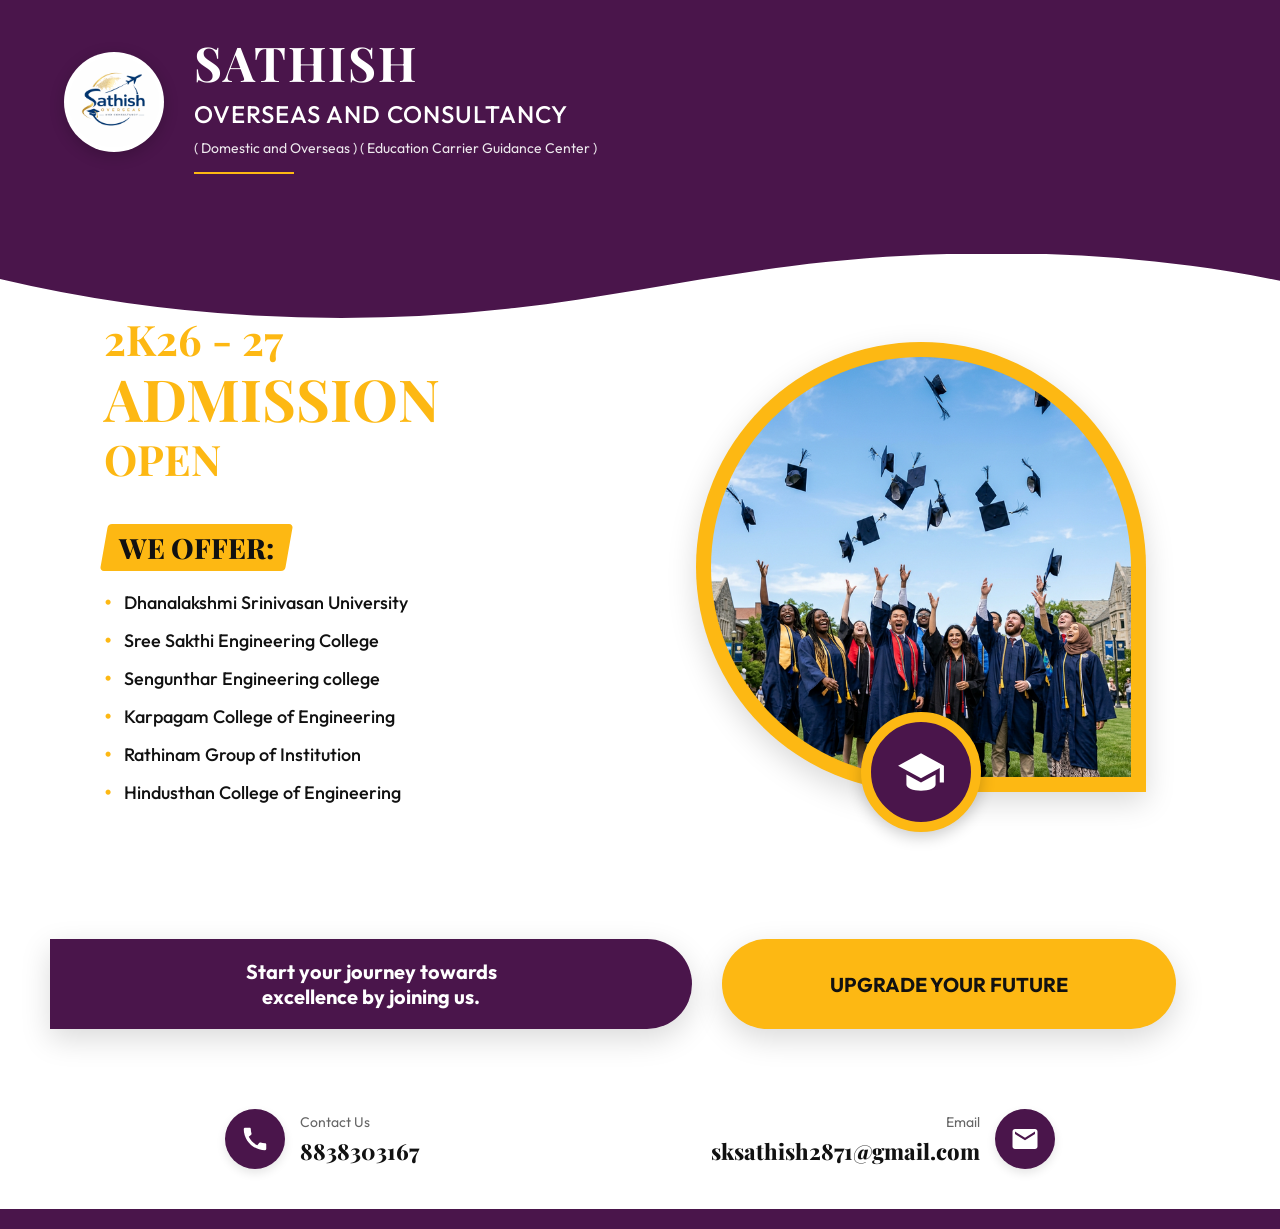
==== index.html @ fb283bec "Add files via upload" ====
<!DOCTYPE html>
<html lang="en">
<head>
  <meta charset="UTF-8">
  <meta name="viewport" content="width=device-width, initial-scale=1.0">
  <title>Sathish Overseas and Consultancy</title>
  <meta name="description" content="Education Carrier Guidance Center offering domestic and overseas admissions for top universities.">
  <link rel="stylesheet" href="style.css">
  <link rel="preconnect" href="https://fonts.googleapis.com">
  <link rel="preconnect" href="https://fonts.gstatic.com" crossorigin>
  <link href="https://fonts.googleapis.com/css2?family=Outfit:wght@400;500;600;700;800&family=Playfair+Display:wght@600;700&display=swap" rel="stylesheet">
</head>
<body>
  
  <header class="hero-section">
    <div class="header-top">
      <div class="logo-wrapper">
        <img src="assets/logoo.jpeg" alt="Sathish Overseas Logo" class="logo">
      </div>
      <div class="title-wrapper">
        <h1 class="main-title">SATHISH</h1>
        <h2 class="sub-title">OVERSEAS AND CONSULTANCY</h2>
        <p class="tagline">( Domestic and Overseas ) ( Education Carrier Guidance Center )</p>
        <div class="title-divider"></div>
      </div>
    </div>
    
    <div class="wave-shape">
      <svg data-name="Layer 1" xmlns="http://www.w3.org/2000/svg" viewBox="0 0 1200 120" preserveAspectRatio="none">
        <path d="M321.39,56.44c58-10.79,114.16-30.13,172-41.86,82.39-16.72,168.19-17.73,250.45-.39C823.78,31,906.67,72,985.66,92.83c70.05,18.48,146.53,26.09,214.34,3V0H0V27.35A600.21,600.21,0,0,0,321.39,56.44Z" class="shape-fill"></path>
      </svg>
    </div>
  </header>

  <main class="content-section">
    <div class="container">
      <div class="left-content">
        <div class="admission-block">
          <h3 class="highlight-text">2K26 - 27</h3>
          <h2 class="highlight-text large-highlight">ADMISSION</h2>
          <h2 class="highlight-text">OPEN</h2>
        </div>

        <div class="offers-block">
          <div class="offer-title-container">
            <h2 class="offers-title">WE OFFER:</h2>
          </div>
          <ul class="colleges-list">
            <li>Dhanalakshmi Srinivasan University</li>
            <li>Sree Sakthi Engineering College</li>
            <li>Sengunthar Engineering college</li>
            <li>Karpagam College of Engineering</li>
            <li>Rathinam Group of Institution</li>
            <li>Hindusthan College of Engineering</li>
          </ul>
        </div>
      </div>
      
      <div class="right-content">
        <div class="hero-image-wrapper">
          <div class="image-container">
            <img src="assets/graduates.png" alt="Happy graduates throwing their caps" class="graduates-img">
          </div>
          <div class="badge-icon">
            <svg viewBox="0 0 24 24" fill="none" class="cap-svg" xmlns="http://www.w3.org/2000/svg">
              <path d="M12 3L1 9L12 15L21 10.09V17H23V9L12 3Z" fill="white"/>
              <path d="M5 13.18V18C5 19.66 8.13 21 12 21C15.87 21 19 19.66 19 18V13.18L12 17L5 13.18Z" fill="white"/>
            </svg>
          </div>
        </div>
      </div>
    </div>
  </main>

  <section class="action-banners">
    <div class="container action-container">
      <div class="action-pill primary-pill">
        <p>Start your journey towards<br>excellence by joining us.</p>
      </div>
      <div class="action-pill secondary-pill">
        <p>UPGRADE YOUR FUTURE</p>
      </div>
    </div>
  </section>

  <footer class="footer-section">
    <div class="container footer-container">
      <div class="contact-card">
        <div class="icon-box">
          <svg viewBox="0 0 24 24" fill="none" class="footer-icon" xmlns="http://www.w3.org/2000/svg">
            <path d="M20.01 15.38c-1.23 0-2.42-.2-3.53-.56a.977.977 0 00-1.01.24l-1.57 1.97c-2.83-1.35-5.48-3.9-6.89-6.83l1.95-1.66c.27-.28.35-.67.24-1.02-.37-1.11-.56-2.3-.56-3.53 0-.54-.45-.99-.99-.99H4.19C3.65 3 3 3.24 3 3.99 3 13.28 10.73 21 20.01 21c.71 0 .99-.63.99-1.18v-3.45c0-.54-.45-.99-.99-.99z" fill="white"/>
          </svg>
        </div>
        <div class="contact-details">
          <span class="contact-label">Contact Us</span>
          <a href="tel:8838303167" class="contact-value">8838303167</a>
        </div>
      </div>

      <div class="contact-card align-right">
        <div class="contact-details text-right">
          <span class="contact-label">Email</span>
          <a href="mailto:sksathish2871@gmail.com" class="contact-value">sksathish2871@gmail.com</a>
        </div>
        <div class="icon-box">
          <svg viewBox="0 0 24 24" fill="none" class="footer-icon" xmlns="http://www.w3.org/2000/svg">
            <path d="M20 4H4c-1.1 0-1.99.9-1.99 2L2 18c0 1.1.9 2 2 2h16c1.1 0 2-.9 2-2V6c0-1.1-.9-2-2-2zm0 4l-8 5-8-5V6l8 5 8-5v2z" fill="white"/>
          </svg>
        </div>
      </div>
    </div>
    <div class="footer-bottom-bar"></div>
  </footer>

</body>
</html>
---- style.css ----
:root {
  --primary: #4A154B; /* Adjusted to a rich purple matching closer to the poster */
  --secondary: #FDB813; /* Bright gold/yellow */
  --text-light: #FFFFFF;
  --text-dark: #111111;
  --bg-white: #FFFFFF;
  --box-shadow: 0 10px 30px rgba(0, 0, 0, 0.15);
}

* {
  margin: 0;
  padding: 0;
  box-sizing: border-box;
}

body {
  font-family: 'Outfit', sans-serif;
  background-color: var(--bg-white);
  color: var(--text-dark);
  overflow-x: hidden;
}

/* Header & Hero Area */
.hero-section {
  background-color: var(--primary);
  color: var(--text-light);
  position: relative;
  padding-bottom: 50px;
}

.header-top {
  display: flex;
  align-items: center;
  padding: 30px 5%;
  gap: 30px;
  position: relative;
  z-index: 2;
}

.logo-wrapper {
  background-color: var(--bg-white);
  border-radius: 50%;
  padding: 5px;
  width: 100px;
  height: 100px;
  display: flex;
  align-items: center;
  justify-content: center;
  box-shadow: 0 4px 15px rgba(0,0,0,0.2);
}

.logo {
  width: 100%;
  height: auto;
  border-radius: 50%;
}

.title-wrapper {
  flex: 1;
}

.main-title {
  font-family: 'Playfair Display', serif;
  font-size: 48px;
  letter-spacing: 2px;
  margin-bottom: 5px;
  text-transform: uppercase;
}

.sub-title {
  font-size: 24px;
  font-weight: 500;
  letter-spacing: 1px;
  margin-bottom: 10px;
}

.tagline {
  font-size: 14px;
  opacity: 0.9;
}

.title-divider {
  height: 2px;
  background-color: var(--secondary);
  width: 100px;
  margin-top: 15px;
}

/* Wavy divider at bottom of header */
.wave-shape {
  position: absolute;
  bottom: 0;
  left: 0;
  width: 100%;
  overflow: hidden;
  line-height: 0;
  transform: translateY(98%);
  z-index: 1;
}

.wave-shape svg {
  position: relative;
  display: block;
  width: calc(150% + 1.3px);
  height: 120px;
}

.wave-shape .shape-fill {
  fill: var(--primary);
}

/* Main Content Area */
.content-section {
  position: relative;
  padding: 60px 0;
  z-index: 2;
}

.container {
  display: flex;
  max-width: 1200px;
  margin: 0 auto;
  padding: 0 5%;
  align-items: center;
  gap: 50px;
}

/* Left Content */
.left-content {
  flex: 1;
}

.admission-block {
  margin-bottom: 40px;
}

.highlight-text {
  color: var(--secondary);
  font-family: 'Playfair Display', serif;
  font-size: 42px;
  line-height: 1.2;
}

.large-highlight {
  font-size: 58px;
}

.offers-block {
  margin-top: 30px;
}

.offer-title-container {
  display: inline-block;
  background-color: var(--secondary);
  padding: 5px 15px;
  border-radius: 4px;
  margin-bottom: 20px;
  transform: skew(-10deg);
}

.offers-title {
  color: var(--text-dark);
  font-family: 'Playfair Display', serif;
  font-weight: 800;
  transform: skew(10deg); /* Counter skew */
  font-size: 28px;
}

.colleges-list {
  list-style: none;
  padding-left: 20px;
}

.colleges-list li {
  position: relative;
  margin-bottom: 15px;
  font-size: 18px;
  font-weight: 500;
}

.colleges-list li::before {
  content: "•";
  color: var(--secondary);
  font-size: 24px;
  position: absolute;
  left: -20px;
  top: -4px;
}

/* Right Content */
.right-content {
  flex: 1;
  position: relative;
}

.hero-image-wrapper {
  position: relative;
  border-radius: 50% 50% 0 50%; /* Custom shape matching the poster somewhat */
  padding: 15px;
  background-color: var(--secondary);
  box-shadow: var(--box-shadow);
  max-width: 450px;
  margin: 0 auto;
}

.image-container {
  overflow: hidden;
  border-radius: 50% 50% 0 50%;
  aspect-ratio: 1;
}

.graduates-img {
  width: 100%;
  height: 100%;
  object-fit: cover;
  transition: transform 0.5s ease;
}

.hero-image-wrapper:hover .graduates-img {
  transform: scale(1.05);
}

.badge-icon {
  position: absolute;
  bottom: -40px;
  left: 50%;
  transform: translateX(-50%);
  background-color: var(--primary);
  width: 120px;
  height: 120px;
  border-radius: 50%;
  display: flex;
  align-items: center;
  justify-content: center;
  border: 10px solid var(--secondary);
  box-shadow: 0 5px 15px rgba(0,0,0,0.2);
}

.cap-svg {
  width: 50px;
  height: 50px;
}

/* Action Banners */
.action-banners {
  padding: 40px 0;
  margin-top: 20px;
}

.action-container {
  justify-content: space-between;
  align-items: stretch;
  gap: 30px;
}

.action-pill {
  border-radius: 50px;
  padding: 20px 40px;
  display: flex;
  align-items: center;
  justify-content: center;
  text-align: center;
  font-weight: 700;
  font-size: 20px;
  box-shadow: var(--box-shadow);
  transition: transform 0.3s ease;
  cursor: pointer;
}

.action-pill:hover {
  transform: translateY(-5px);
}

.primary-pill {
  background-color: var(--primary);
  color: var(--text-light);
  flex: 1.5;
  border-radius: 0 50px 50px 0; /* Flat left side */
  margin-left: -5%; /* Pull to edge */
}

.secondary-pill {
  background-color: var(--secondary);
  color: var(--text-dark);
  flex: 1;
  border-radius: 50px;
}

/* Footer Section */
.footer-section {
  background-color: var(--bg-white);
  padding: 40px 0 0;
  position: relative;
}

.footer-container {
  justify-content: space-around;
  padding-bottom: 40px;
}

.contact-card {
  display: flex;
  align-items: center;
  gap: 15px;
}

.align-right {
  flex-direction: row; /* Adjusted to keep icon on right */
}

.icon-box {
  background-color: var(--primary);
  width: 60px;
  height: 60px;
  border-radius: 50%;
  display: flex;
  align-items: center;
  justify-content: center;
  box-shadow: 0 4px 10px rgba(0,0,0,0.1);
}

.footer-icon {
  width: 30px;
  height: 30px;
}

.contact-details {
  display: flex;
  flex-direction: column;
}

.text-right {
  text-align: right;
  align-items: flex-end;
}

.contact-label {
  font-size: 14px;
  color: #666;
  margin-bottom: 5px;
}

.contact-value {
  font-size: 22px;
  font-weight: 800;
  color: var(--text-dark);
  text-decoration: none;
  font-family: 'Playfair Display', serif;
}

.contact-value:hover {
  color: var(--primary);
}

.footer-bottom-bar {
  height: 20px;
  background-color: var(--primary);
  width: 100%;
}

/* Responsive Design */
@media (max-width: 900px) {
  .container {
    flex-direction: column;
    text-align: center;
  }
  
  .header-top {
    flex-direction: column;
    text-align: center;
  }
  
  .title-divider {
    margin: 15px auto 0;
  }
  
  .colleges-list {
    text-align: left;
    display: inline-block;
  }

  .action-container {
    flex-direction: column;
  }
  
  .primary-pill {
    margin-left: 0;
    border-radius: 50px;
  }
  
  .footer-container {
    flex-direction: column;
    gap: 30px;
  }
}
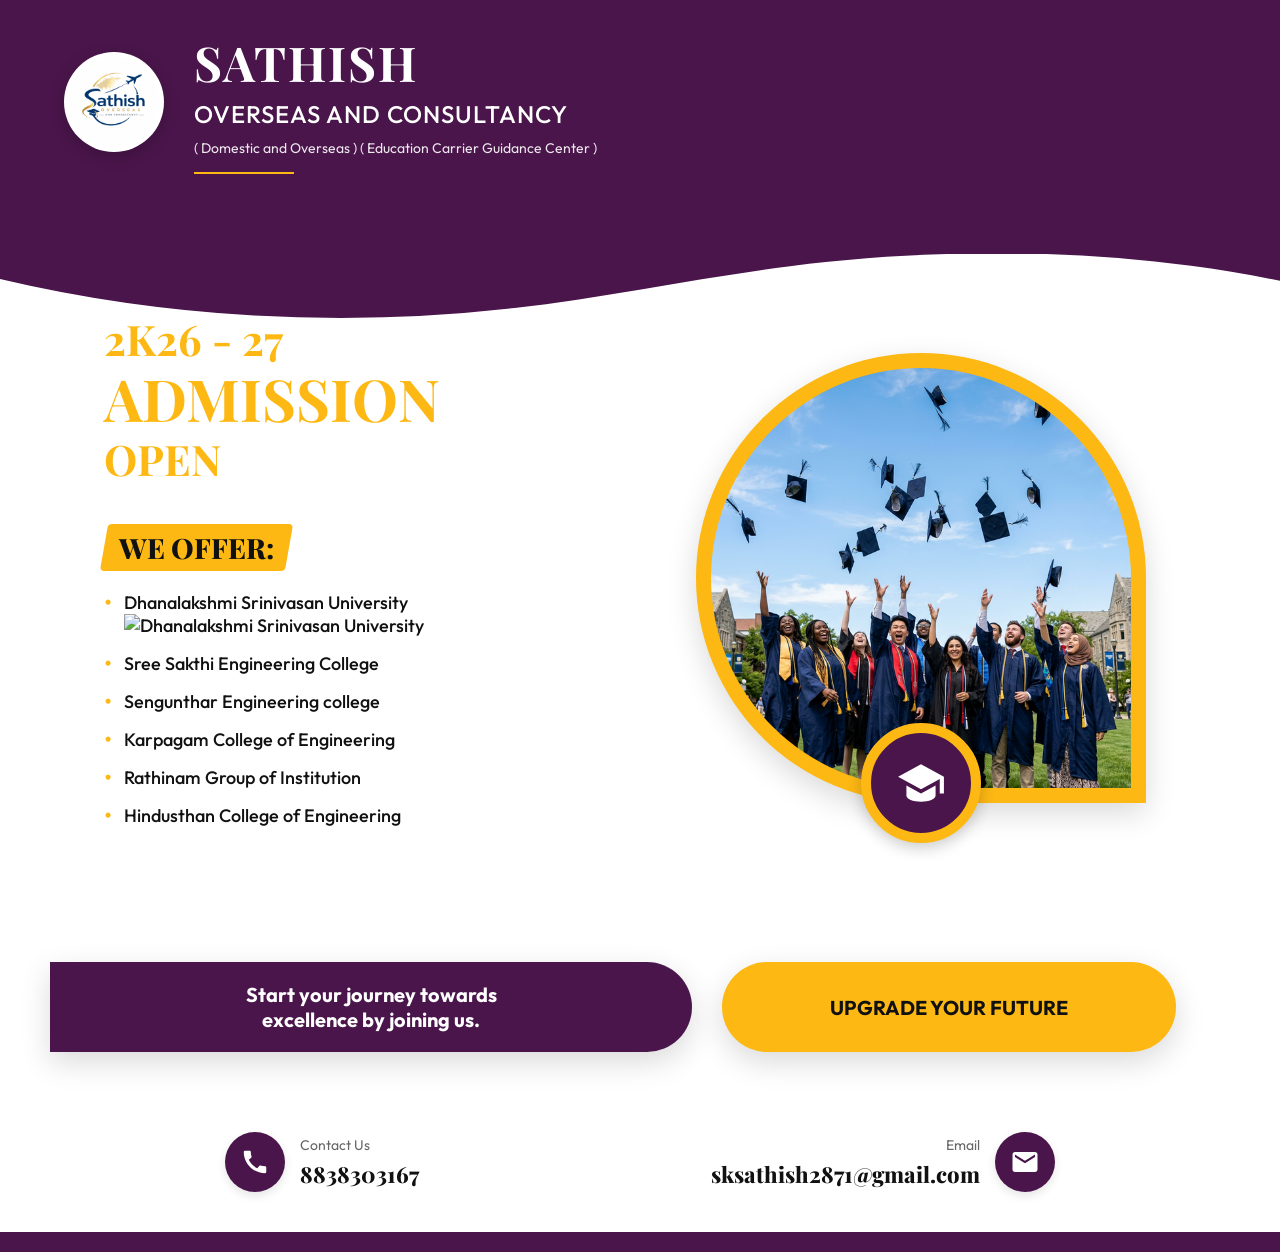
==== commit 573b8f39: "Update index.html" ====
--- a/index.html
+++ b/index.html
@@ -46,7 +46,10 @@
             <h2 class="offers-title">WE OFFER:</h2>
           </div>
           <ul class="colleges-list">
-            <li>Dhanalakshmi Srinivasan University</li>
+            <li class="hover-trigger">
+              Dhanalakshmi Srinivasan University
+              <img src="assets/tl1.jpg" alt="Dhanalakshmi Srinivasan University" class="hover-image">
+            </li>
             <li>Sree Sakthi Engineering College</li>
             <li>Sengunthar Engineering college</li>
             <li>Karpagam College of Engineering</li>
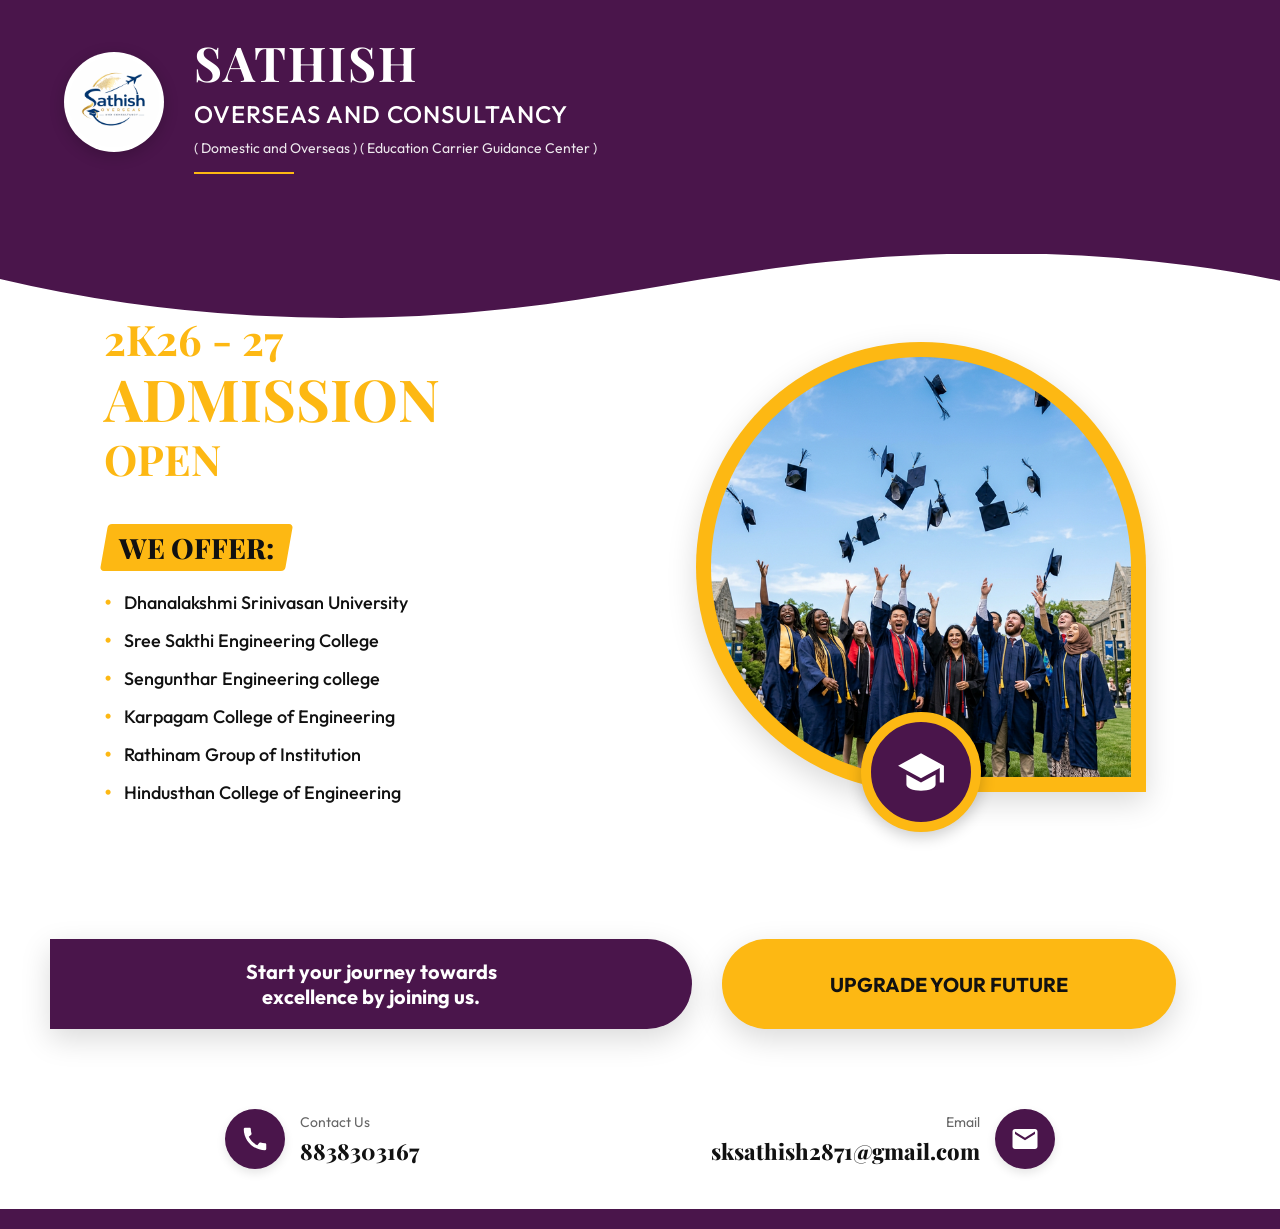
==== commit f28a26d6: "Add files via upload" ====
--- a/index.html
+++ b/index.html
@@ -1,119 +1,164 @@
 <!DOCTYPE html>
 <html lang="en">
+
 <head>
-  <meta charset="UTF-8">
-  <meta name="viewport" content="width=device-width, initial-scale=1.0">
-  <title>Sathish Overseas and Consultancy</title>
-  <meta name="description" content="Education Carrier Guidance Center offering domestic and overseas admissions for top universities.">
-  <link rel="stylesheet" href="style.css">
-  <link rel="preconnect" href="https://fonts.googleapis.com">
-  <link rel="preconnect" href="https://fonts.gstatic.com" crossorigin>
-  <link href="https://fonts.googleapis.com/css2?family=Outfit:wght@400;500;600;700;800&family=Playfair+Display:wght@600;700&display=swap" rel="stylesheet">
+    <meta charset="UTF-8">
+    <meta name="viewport" content="width=device-width, initial-scale=1.0">
+    <title>Sathish Overseas and Consultancy</title>
+    <meta name="description"
+        content="Education Carrier Guidance Center offering domestic and overseas admissions for top universities.">
+    <link rel="stylesheet" href="style.css">
+    <link rel="preconnect" href="https://fonts.googleapis.com">
+    <link rel="preconnect" href="https://fonts.gstatic.com" crossorigin>
+    <link
+        href="https://fonts.googleapis.com/css2?family=Outfit:wght@400;500;600;700;800&family=Playfair+Display:wght@600;700&display=swap"
+        rel="stylesheet">
 </head>
+
 <body>
-  
-  <header class="hero-section">
-    <div class="header-top">
-      <div class="logo-wrapper">
-        <img src="assets/logoo.jpeg" alt="Sathish Overseas Logo" class="logo">
-      </div>
-      <div class="title-wrapper">
-        <h1 class="main-title">SATHISH</h1>
-        <h2 class="sub-title">OVERSEAS AND CONSULTANCY</h2>
-        <p class="tagline">( Domestic and Overseas ) ( Education Carrier Guidance Center )</p>
-        <div class="title-divider"></div>
-      </div>
-    </div>
-    
-    <div class="wave-shape">
-      <svg data-name="Layer 1" xmlns="http://www.w3.org/2000/svg" viewBox="0 0 1200 120" preserveAspectRatio="none">
-        <path d="M321.39,56.44c58-10.79,114.16-30.13,172-41.86,82.39-16.72,168.19-17.73,250.45-.39C823.78,31,906.67,72,985.66,92.83c70.05,18.48,146.53,26.09,214.34,3V0H0V27.35A600.21,600.21,0,0,0,321.39,56.44Z" class="shape-fill"></path>
-      </svg>
-    </div>
-  </header>
 
-  <main class="content-section">
-    <div class="container">
-      <div class="left-content">
-        <div class="admission-block">
-          <h3 class="highlight-text">2K26 - 27</h3>
-          <h2 class="highlight-text large-highlight">ADMISSION</h2>
-          <h2 class="highlight-text">OPEN</h2>
+    <header class="hero-section">
+        <div class="header-top">
+            <div class="logo-wrapper">
+                <img src="assets/logoo.jpeg" alt="Sathish Overseas Logo" class="logo">
+            </div>
+            <div class="title-wrapper">
+                <h1 class="main-title">SATHISH</h1>
+                <h2 class="sub-title">OVERSEAS AND CONSULTANCY</h2>
+                <p class="tagline">( Domestic and Overseas ) ( Education Carrier Guidance Center )</p>
+                <div class="title-divider"></div>
+            </div>
         </div>
 
-        <div class="offers-block">
-          <div class="offer-title-container">
-            <h2 class="offers-title">WE OFFER:</h2>
-          </div>
-          <ul class="colleges-list">
-            <li class="hover-trigger">
-              Dhanalakshmi Srinivasan University
-              <img src="assets/tl1.jpg" alt="Dhanalakshmi Srinivasan University" class="hover-image">
-            </li>
-            <li>Sree Sakthi Engineering College</li>
-            <li>Sengunthar Engineering college</li>
-            <li>Karpagam College of Engineering</li>
-            <li>Rathinam Group of Institution</li>
-            <li>Hindusthan College of Engineering</li>
-          </ul>
+        <div class="wave-shape">
+            <svg data-name="Layer 1" xmlns="http://www.w3.org/2000/svg" viewBox="0 0 1200 120"
+                preserveAspectRatio="none">
+                <path
+                    d="M321.39,56.44c58-10.79,114.16-30.13,172-41.86,82.39-16.72,168.19-17.73,250.45-.39C823.78,31,906.67,72,985.66,92.83c70.05,18.48,146.53,26.09,214.34,3V0H0V27.35A600.21,600.21,0,0,0,321.39,56.44Z"
+                    class="shape-fill"></path>
+            </svg>
         </div>
-      </div>
-      
-      <div class="right-content">
-        <div class="hero-image-wrapper">
-          <div class="image-container">
-            <img src="assets/graduates.png" alt="Happy graduates throwing their caps" class="graduates-img">
-          </div>
-          <div class="badge-icon">
-            <svg viewBox="0 0 24 24" fill="none" class="cap-svg" xmlns="http://www.w3.org/2000/svg">
-              <path d="M12 3L1 9L12 15L21 10.09V17H23V9L12 3Z" fill="white"/>
-              <path d="M5 13.18V18C5 19.66 8.13 21 12 21C15.87 21 19 19.66 19 18V13.18L12 17L5 13.18Z" fill="white"/>
-            </svg>
-          </div>
+    </header>
+
+    <main class="content-section">
+        <div class="container">
+            <div class="left-content">
+                <div class="admission-block">
+                    <h3 class="highlight-text">2K26 - 27</h3>
+                    <h2 class="highlight-text large-highlight">ADMISSION</h2>
+                    <h2 class="highlight-text">OPEN</h2>
+                </div>
+
+                <div class="offers-block">
+                    <div class="offer-title-container">
+                        <h2 class="offers-title">WE OFFER:</h2>
+                    </div>
+                    <ul class="colleges-list">
+                        <li data-img="assets/cl1.jpeg">Dhanalakshmi Srinivasan University</li>
+                        <li data-img="assets/cl2.jpeg">Sree Sakthi Engineering College</li>
+                        <li data-img="assets/cl3.jpeg">Sengunthar Engineering college</li>
+                        <li data-img="assets/cl4.jpeg">Karpagam College of Engineering</li>
+                        <li data-img="assets/cl5.png">Rathinam Group of Institution</li>
+                        <li data-img="assets/cl6.webp">Hindusthan College of Engineering</li>
+                    </ul>
+                </div>
+            </div>
+
+            <div class="right-content">
+                <div class="hero-image-wrapper">
+                    <div class="image-container">
+                        <img src="assets/graduates.png" alt="Happy graduates throwing their caps" class="graduates-img">
+                    </div>
+                    <div class="badge-icon">
+                        <svg viewBox="0 0 24 24" fill="none" class="cap-svg" xmlns="http://www.w3.org/2000/svg">
+                            <path d="M12 3L1 9L12 15L21 10.09V17H23V9L12 3Z" fill="white" />
+                            <path d="M5 13.18V18C5 19.66 8.13 21 12 21C15.87 21 19 19.66 19 18V13.18L12 17L5 13.18Z"
+                                fill="white" />
+                        </svg>
+                    </div>
+                </div>
+            </div>
         </div>
-      </div>
+    </main>
+
+    <section class="action-banners">
+        <div class="container action-container">
+            <div class="action-pill primary-pill">
+                <p>Start your journey towards<br>excellence by joining us.</p>
+            </div>
+            <div class="action-pill secondary-pill">
+                <p>UPGRADE YOUR FUTURE</p>
+            </div>
+        </div>
+    </section>
+
+    <footer class="footer-section">
+        <div class="container footer-container">
+            <div class="contact-card">
+                <div class="icon-box">
+                    <svg viewBox="0 0 24 24" fill="none" class="footer-icon" xmlns="http://www.w3.org/2000/svg">
+                        <path
+                            d="M20.01 15.38c-1.23 0-2.42-.2-3.53-.56a.977.977 0 00-1.01.24l-1.57 1.97c-2.83-1.35-5.48-3.9-6.89-6.83l1.95-1.66c.27-.28.35-.67.24-1.02-.37-1.11-.56-2.3-.56-3.53 0-.54-.45-.99-.99-.99H4.19C3.65 3 3 3.24 3 3.99 3 13.28 10.73 21 20.01 21c.71 0 .99-.63.99-1.18v-3.45c0-.54-.45-.99-.99-.99z"
+                            fill="white" />
+                    </svg>
+                </div>
+                <div class="contact-details">
+                    <span class="contact-label">Contact Us</span>
+                    <a href="tel:8838303167" class="contact-value">8838303167</a>
+                </div>
+            </div>
+
+            <div class="contact-card align-right">
+                <div class="contact-details text-right">
+                    <span class="contact-label">Email</span>
+                    <a href="mailto:sksathish2871@gmail.com" class="contact-value">sksathish2871@gmail.com</a>
+                </div>
+                <div class="icon-box">
+                    <svg viewBox="0 0 24 24" fill="none" class="footer-icon" xmlns="http://www.w3.org/2000/svg">
+                        <path
+                            d="M20 4H4c-1.1 0-1.99.9-1.99 2L2 18c0 1.1.9 2 2 2h16c1.1 0 2-.9 2-2V6c0-1.1-.9-2-2-2zm0 4l-8 5-8-5V6l8 5 8-5v2z"
+                            fill="white" />
+                    </svg>
+                </div>
+            </div>
+        </div>
+        <div class="footer-bottom-bar"></div>
+    </footer>
+
+    <!-- Images Modal -->
+    <div id="imageModal" class="modal">
+        <span class="close">&times;</span>
+        <img class="modal-img" id="popupImage" alt="College Image">
     </div>
-  </main>
 
-  <section class="action-banners">
-    <div class="container action-container">
-      <div class="action-pill primary-pill">
-        <p>Start your journey towards<br>excellence by joining us.</p>
-      </div>
-      <div class="action-pill secondary-pill">
-        <p>UPGRADE YOUR FUTURE</p>
-      </div>
-    </div>
-  </section>
+    <script>
+        document.addEventListener('DOMContentLoaded', () => {
+            const modal = document.getElementById('imageModal');
+            const popupImage = document.getElementById('popupImage');
+            const closeBtn = document.getElementsByClassName('close')[0];
+            const collegeItems = document.querySelectorAll('.colleges-list li');
 
-  <footer class="footer-section">
-    <div class="container footer-container">
-      <div class="contact-card">
-        <div class="icon-box">
-          <svg viewBox="0 0 24 24" fill="none" class="footer-icon" xmlns="http://www.w3.org/2000/svg">
-            <path d="M20.01 15.38c-1.23 0-2.42-.2-3.53-.56a.977.977 0 00-1.01.24l-1.57 1.97c-2.83-1.35-5.48-3.9-6.89-6.83l1.95-1.66c.27-.28.35-.67.24-1.02-.37-1.11-.56-2.3-.56-3.53 0-.54-.45-.99-.99-.99H4.19C3.65 3 3 3.24 3 3.99 3 13.28 10.73 21 20.01 21c.71 0 .99-.63.99-1.18v-3.45c0-.54-.45-.99-.99-.99z" fill="white"/>
-          </svg>
-        </div>
-        <div class="contact-details">
-          <span class="contact-label">Contact Us</span>
-          <a href="tel:8838303167" class="contact-value">8838303167</a>
-        </div>
-      </div>
+            collegeItems.forEach(item => {
+                item.addEventListener('click', () => {
+                    const imgSrc = item.getAttribute('data-img');
+                    if (imgSrc) {
+                        popupImage.src = imgSrc;
+                        modal.classList.add('show');
+                    }
+                });
+            });
 
-      <div class="contact-card align-right">
-        <div class="contact-details text-right">
-          <span class="contact-label">Email</span>
-          <a href="mailto:sksathish2871@gmail.com" class="contact-value">sksathish2871@gmail.com</a>
-        </div>
-        <div class="icon-box">
-          <svg viewBox="0 0 24 24" fill="none" class="footer-icon" xmlns="http://www.w3.org/2000/svg">
-            <path d="M20 4H4c-1.1 0-1.99.9-1.99 2L2 18c0 1.1.9 2 2 2h16c1.1 0 2-.9 2-2V6c0-1.1-.9-2-2-2zm0 4l-8 5-8-5V6l8 5 8-5v2z" fill="white"/>
-          </svg>
-        </div>
-      </div>
-    </div>
-    <div class="footer-bottom-bar"></div>
-  </footer>
+            closeBtn.onclick = function () {
+                modal.classList.remove('show');
+            }
 
+            window.onclick = function (event) {
+                if (event.target == modal) {
+                    modal.classList.remove('show');
+                }
+            }
+        });
+    </script>
 </body>
-</html>
+
+</html>
--- a/style.css
+++ b/style.css
@@ -1,6 +1,8 @@
 :root {
-  --primary: #4A154B; /* Adjusted to a rich purple matching closer to the poster */
-  --secondary: #FDB813; /* Bright gold/yellow */
+  --primary: #4A154B;
+  /* Adjusted to a rich purple matching closer to the poster */
+  --secondary: #FDB813;
+  /* Bright gold/yellow */
   --text-light: #FFFFFF;
   --text-dark: #111111;
   --bg-white: #FFFFFF;
@@ -46,7 +48,7 @@
   display: flex;
   align-items: center;
   justify-content: center;
-  box-shadow: 0 4px 15px rgba(0,0,0,0.2);
+  box-shadow: 0 4px 15px rgba(0, 0, 0, 0.2);
 }
 
 .logo {
@@ -162,7 +164,8 @@
   color: var(--text-dark);
   font-family: 'Playfair Display', serif;
   font-weight: 800;
-  transform: skew(10deg); /* Counter skew */
+  transform: skew(10deg);
+  /* Counter skew */
   font-size: 28px;
 }
 
@@ -176,6 +179,13 @@
   margin-bottom: 15px;
   font-size: 18px;
   font-weight: 500;
+  cursor: pointer;
+  transition: color 0.3s ease;
+}
+
+.colleges-list li:hover {
+  color: var(--primary);
+  font-weight: 700;
 }
 
 .colleges-list li::before {
@@ -195,7 +205,8 @@
 
 .hero-image-wrapper {
   position: relative;
-  border-radius: 50% 50% 0 50%; /* Custom shape matching the poster somewhat */
+  border-radius: 50% 50% 0 50%;
+  /* Custom shape matching the poster somewhat */
   padding: 15px;
   background-color: var(--secondary);
   box-shadow: var(--box-shadow);
@@ -233,7 +244,7 @@
   align-items: center;
   justify-content: center;
   border: 10px solid var(--secondary);
-  box-shadow: 0 5px 15px rgba(0,0,0,0.2);
+  box-shadow: 0 5px 15px rgba(0, 0, 0, 0.2);
 }
 
 .cap-svg {
@@ -275,8 +286,10 @@
   background-color: var(--primary);
   color: var(--text-light);
   flex: 1.5;
-  border-radius: 0 50px 50px 0; /* Flat left side */
-  margin-left: -5%; /* Pull to edge */
+  border-radius: 0 50px 50px 0;
+  /* Flat left side */
+  margin-left: -5%;
+  /* Pull to edge */
 }
 
 .secondary-pill {
@@ -305,7 +318,8 @@
 }
 
 .align-right {
-  flex-direction: row; /* Adjusted to keep icon on right */
+  flex-direction: row;
+  /* Adjusted to keep icon on right */
 }
 
 .icon-box {
@@ -316,7 +330,7 @@
   display: flex;
   align-items: center;
   justify-content: center;
-  box-shadow: 0 4px 10px rgba(0,0,0,0.1);
+  box-shadow: 0 4px 10px rgba(0, 0, 0, 0.1);
 }
 
 .footer-icon {
@@ -364,16 +378,16 @@
     flex-direction: column;
     text-align: center;
   }
-  
+
   .header-top {
     flex-direction: column;
     text-align: center;
   }
-  
+
   .title-divider {
     margin: 15px auto 0;
   }
-  
+
   .colleges-list {
     text-align: left;
     display: inline-block;
@@ -382,14 +396,78 @@
   .action-container {
     flex-direction: column;
   }
-  
+
   .primary-pill {
     margin-left: 0;
     border-radius: 50px;
   }
-  
+
   .footer-container {
     flex-direction: column;
     gap: 30px;
   }
 }
+
+/* Modal styles for college images */
+.modal {
+  display: none;
+  position: fixed;
+  z-index: 1000;
+  left: 0;
+  top: 0;
+  width: 100%;
+  height: 100%;
+  overflow: auto;
+  background-color: rgba(0, 0, 0, 0.8);
+  align-items: center;
+  justify-content: center;
+  backdrop-filter: blur(5px);
+  opacity: 0;
+  transition: opacity 0.3s ease;
+}
+
+.modal.show {
+  display: flex;
+  opacity: 1;
+}
+
+.modal-img {
+  margin: auto;
+  display: block;
+  max-width: 90%;
+  max-height: 90vh;
+  border-radius: 10px;
+  box-shadow: 0 10px 30px rgba(0, 0, 0, 0.5);
+  animation-name: zoom;
+  animation-duration: 0.3s;
+  object-fit: contain;
+}
+
+@keyframes zoom {
+  from {
+    transform: scale(0.8)
+  }
+
+  to {
+    transform: scale(1)
+  }
+}
+
+.close {
+  position: absolute;
+  top: 15px;
+  right: 35px;
+  color: #fff;
+  font-size: 40px;
+  font-weight: bold;
+  transition: color 0.3s ease;
+  z-index: 1001;
+  cursor: pointer;
+}
+
+.close:hover,
+.close:focus {
+  color: var(--secondary);
+  text-decoration: none;
+  cursor: pointer;
+}
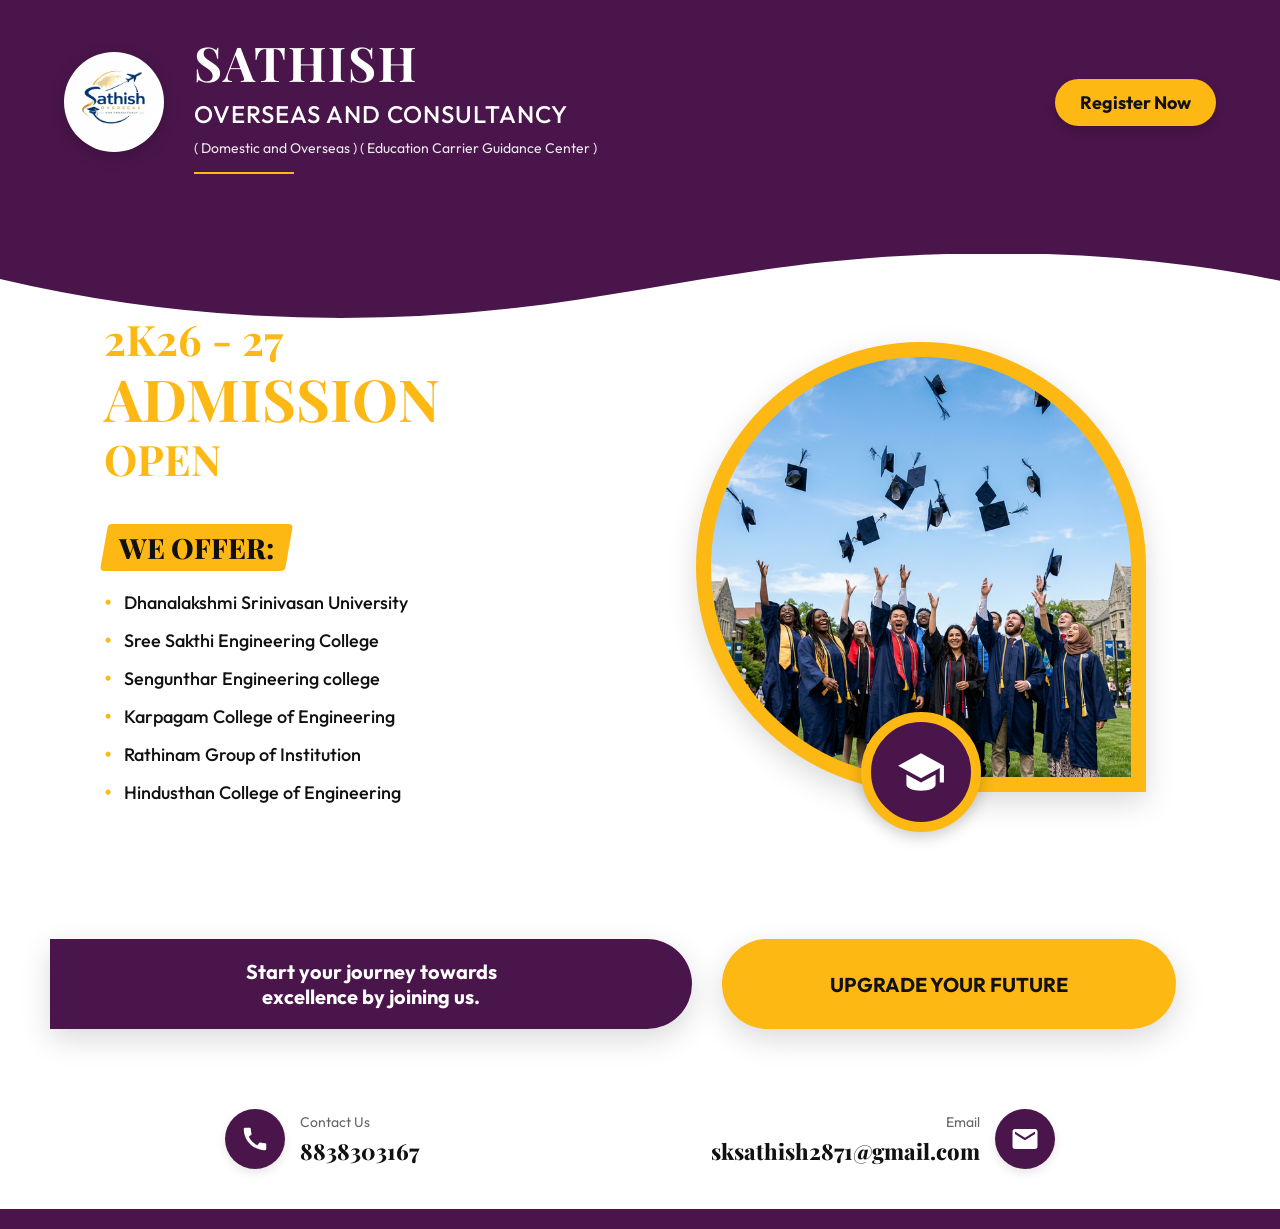
==== commit 0bf72cdd: "Add files via upload" ====
--- a/index.html
+++ b/index.html
@@ -1,164 +1,124 @@
 <!DOCTYPE html>
 <html lang="en">
+<head>
+  <meta charset="UTF-8">
+  <meta name="viewport" content="width=device-width, initial-scale=1.0">
+  <title>Sathish Overseas and Consultancy</title>
+  <meta name="description" content="Education Carrier Guidance Center offering domestic and overseas admissions for top universities.">
+  <link rel="stylesheet" href="style.css">
+  <link rel="preconnect" href="https://fonts.googleapis.com">
+  <link rel="preconnect" href="https://fonts.gstatic.com" crossorigin>
+  <link href="https://fonts.googleapis.com/css2?family=Outfit:wght@400;500;600;700;800&family=Playfair+Display:wght@600;700&display=swap" rel="stylesheet">
+</head>
+<body>
+  
+  <header class="hero-section">
+    <div class="header-top">
+      <div class="logo-wrapper">
+        <a href="index.html">
+          <img src="assets/logoo.jpeg" alt="Sathish Overseas Logo" class="logo">
+        </a>
+      </div>
+      <div class="title-wrapper">
+        <h1 class="main-title">SATHISH</h1>
+        <h2 class="sub-title">OVERSEAS AND CONSULTANCY</h2>
+        <p class="tagline">( Domestic and Overseas ) ( Education Carrier Guidance Center )</p>
+        <div class="title-divider"></div>
+      </div>
+      <div class="nav-action">
+        <a href="register.html" class="nav-btn">Register Now</a>
+      </div>
+    </div>
+    
+    <div class="wave-shape">
+      <svg data-name="Layer 1" xmlns="http://www.w3.org/2000/svg" viewBox="0 0 1200 120" preserveAspectRatio="none">
+        <path d="M321.39,56.44c58-10.79,114.16-30.13,172-41.86,82.39-16.72,168.19-17.73,250.45-.39C823.78,31,906.67,72,985.66,92.83c70.05,18.48,146.53,26.09,214.34,3V0H0V27.35A600.21,600.21,0,0,0,321.39,56.44Z" class="shape-fill"></path>
+      </svg>
+    </div>
+  </header>
 
-<head>
-    <meta charset="UTF-8">
-    <meta name="viewport" content="width=device-width, initial-scale=1.0">
-    <title>Sathish Overseas and Consultancy</title>
-    <meta name="description"
-        content="Education Carrier Guidance Center offering domestic and overseas admissions for top universities.">
-    <link rel="stylesheet" href="style.css">
-    <link rel="preconnect" href="https://fonts.googleapis.com">
-    <link rel="preconnect" href="https://fonts.gstatic.com" crossorigin>
-    <link
-        href="https://fonts.googleapis.com/css2?family=Outfit:wght@400;500;600;700;800&family=Playfair+Display:wght@600;700&display=swap"
-        rel="stylesheet">
-</head>
-
-<body>
-
-    <header class="hero-section">
-        <div class="header-top">
-            <div class="logo-wrapper">
-                <img src="assets/logoo.jpeg" alt="Sathish Overseas Logo" class="logo">
-            </div>
-            <div class="title-wrapper">
-                <h1 class="main-title">SATHISH</h1>
-                <h2 class="sub-title">OVERSEAS AND CONSULTANCY</h2>
-                <p class="tagline">( Domestic and Overseas ) ( Education Carrier Guidance Center )</p>
-                <div class="title-divider"></div>
-            </div>
+  <main class="content-section">
+    <div class="container">
+      <div class="left-content">
+        <div class="admission-block">
+          <h3 class="highlight-text">2K26 - 27</h3>
+          <h2 class="highlight-text large-highlight">ADMISSION</h2>
+          <h2 class="highlight-text">OPEN</h2>
         </div>
 
-        <div class="wave-shape">
-            <svg data-name="Layer 1" xmlns="http://www.w3.org/2000/svg" viewBox="0 0 1200 120"
-                preserveAspectRatio="none">
-                <path
-                    d="M321.39,56.44c58-10.79,114.16-30.13,172-41.86,82.39-16.72,168.19-17.73,250.45-.39C823.78,31,906.67,72,985.66,92.83c70.05,18.48,146.53,26.09,214.34,3V0H0V27.35A600.21,600.21,0,0,0,321.39,56.44Z"
-                    class="shape-fill"></path>
+        <div class="offers-block">
+          <div class="offer-title-container">
+            <h2 class="offers-title">WE OFFER:</h2>
+          </div>
+          <ul class="colleges-list">
+            <li class="hover-trigger">
+              Dhanalakshmi Srinivasan University
+              <img src="assets/tl1.jpg" alt="Dhanalakshmi Srinivasan University" class="hover-image">
+            </li>
+            <li>Sree Sakthi Engineering College</li>
+            <li>Sengunthar Engineering college</li>
+            <li>Karpagam College of Engineering</li>
+            <li>Rathinam Group of Institution</li>
+            <li>Hindusthan College of Engineering</li>
+          </ul>
+        </div>
+      </div>
+      
+      <div class="right-content">
+        <div class="hero-image-wrapper">
+          <div class="image-container">
+            <img src="assets/graduates.png" alt="Happy graduates throwing their caps" class="graduates-img">
+          </div>
+          <div class="badge-icon">
+            <svg viewBox="0 0 24 24" fill="none" class="cap-svg" xmlns="http://www.w3.org/2000/svg">
+              <path d="M12 3L1 9L12 15L21 10.09V17H23V9L12 3Z" fill="white"/>
+              <path d="M5 13.18V18C5 19.66 8.13 21 12 21C15.87 21 19 19.66 19 18V13.18L12 17L5 13.18Z" fill="white"/>
             </svg>
+          </div>
         </div>
-    </header>
+      </div>
+    </div>
+  </main>
 
-    <main class="content-section">
-        <div class="container">
-            <div class="left-content">
-                <div class="admission-block">
-                    <h3 class="highlight-text">2K26 - 27</h3>
-                    <h2 class="highlight-text large-highlight">ADMISSION</h2>
-                    <h2 class="highlight-text">OPEN</h2>
-                </div>
+  <section class="action-banners">
+    <div class="container action-container">
+      <a href="register.html" class="action-pill primary-pill" style="text-decoration: none;">
+        <p>Start your journey towards<br>excellence by joining us.</p>
+      </a>
+      <a href="register.html" class="action-pill secondary-pill" style="text-decoration: none;">
+        <p>UPGRADE YOUR FUTURE</p>
+      </a>
+    </div>
+  </section>
 
-                <div class="offers-block">
-                    <div class="offer-title-container">
-                        <h2 class="offers-title">WE OFFER:</h2>
-                    </div>
-                    <ul class="colleges-list">
-                        <li data-img="assets/cl1.jpeg">Dhanalakshmi Srinivasan University</li>
-                        <li data-img="assets/cl2.jpeg">Sree Sakthi Engineering College</li>
-                        <li data-img="assets/cl3.jpeg">Sengunthar Engineering college</li>
-                        <li data-img="assets/cl4.jpeg">Karpagam College of Engineering</li>
-                        <li data-img="assets/cl5.png">Rathinam Group of Institution</li>
-                        <li data-img="assets/cl6.webp">Hindusthan College of Engineering</li>
-                    </ul>
-                </div>
-            </div>
+  <footer class="footer-section">
+    <div class="container footer-container">
+      <div class="contact-card">
+        <div class="icon-box">
+          <svg viewBox="0 0 24 24" fill="none" class="footer-icon" xmlns="http://www.w3.org/2000/svg">
+            <path d="M20.01 15.38c-1.23 0-2.42-.2-3.53-.56a.977.977 0 00-1.01.24l-1.57 1.97c-2.83-1.35-5.48-3.9-6.89-6.83l1.95-1.66c.27-.28.35-.67.24-1.02-.37-1.11-.56-2.3-.56-3.53 0-.54-.45-.99-.99-.99H4.19C3.65 3 3 3.24 3 3.99 3 13.28 10.73 21 20.01 21c.71 0 .99-.63.99-1.18v-3.45c0-.54-.45-.99-.99-.99z" fill="white"/>
+          </svg>
+        </div>
+        <div class="contact-details">
+          <span class="contact-label">Contact Us</span>
+          <a href="tel:8838303167" class="contact-value">8838303167</a>
+        </div>
+      </div>
 
-            <div class="right-content">
-                <div class="hero-image-wrapper">
-                    <div class="image-container">
-                        <img src="assets/graduates.png" alt="Happy graduates throwing their caps" class="graduates-img">
-                    </div>
-                    <div class="badge-icon">
-                        <svg viewBox="0 0 24 24" fill="none" class="cap-svg" xmlns="http://www.w3.org/2000/svg">
-                            <path d="M12 3L1 9L12 15L21 10.09V17H23V9L12 3Z" fill="white" />
-                            <path d="M5 13.18V18C5 19.66 8.13 21 12 21C15.87 21 19 19.66 19 18V13.18L12 17L5 13.18Z"
-                                fill="white" />
-                        </svg>
-                    </div>
-                </div>
-            </div>
+      <div class="contact-card align-right">
+        <div class="contact-details text-right">
+          <span class="contact-label">Email</span>
+          <a href="mailto:sksathish2871@gmail.com" class="contact-value">sksathish2871@gmail.com</a>
         </div>
-    </main>
+        <div class="icon-box">
+          <svg viewBox="0 0 24 24" fill="none" class="footer-icon" xmlns="http://www.w3.org/2000/svg">
+            <path d="M20 4H4c-1.1 0-1.99.9-1.99 2L2 18c0 1.1.9 2 2 2h16c1.1 0 2-.9 2-2V6c0-1.1-.9-2-2-2zm0 4l-8 5-8-5V6l8 5 8-5v2z" fill="white"/>
+          </svg>
+        </div>
+      </div>
+    </div>
+    <div class="footer-bottom-bar"></div>
+  </footer>
 
-    <section class="action-banners">
-        <div class="container action-container">
-            <div class="action-pill primary-pill">
-                <p>Start your journey towards<br>excellence by joining us.</p>
-            </div>
-            <div class="action-pill secondary-pill">
-                <p>UPGRADE YOUR FUTURE</p>
-            </div>
-        </div>
-    </section>
-
-    <footer class="footer-section">
-        <div class="container footer-container">
-            <div class="contact-card">
-                <div class="icon-box">
-                    <svg viewBox="0 0 24 24" fill="none" class="footer-icon" xmlns="http://www.w3.org/2000/svg">
-                        <path
-                            d="M20.01 15.38c-1.23 0-2.42-.2-3.53-.56a.977.977 0 00-1.01.24l-1.57 1.97c-2.83-1.35-5.48-3.9-6.89-6.83l1.95-1.66c.27-.28.35-.67.24-1.02-.37-1.11-.56-2.3-.56-3.53 0-.54-.45-.99-.99-.99H4.19C3.65 3 3 3.24 3 3.99 3 13.28 10.73 21 20.01 21c.71 0 .99-.63.99-1.18v-3.45c0-.54-.45-.99-.99-.99z"
-                            fill="white" />
-                    </svg>
-                </div>
-                <div class="contact-details">
-                    <span class="contact-label">Contact Us</span>
-                    <a href="tel:8838303167" class="contact-value">8838303167</a>
-                </div>
-            </div>
-
-            <div class="contact-card align-right">
-                <div class="contact-details text-right">
-                    <span class="contact-label">Email</span>
-                    <a href="mailto:sksathish2871@gmail.com" class="contact-value">sksathish2871@gmail.com</a>
-                </div>
-                <div class="icon-box">
-                    <svg viewBox="0 0 24 24" fill="none" class="footer-icon" xmlns="http://www.w3.org/2000/svg">
-                        <path
-                            d="M20 4H4c-1.1 0-1.99.9-1.99 2L2 18c0 1.1.9 2 2 2h16c1.1 0 2-.9 2-2V6c0-1.1-.9-2-2-2zm0 4l-8 5-8-5V6l8 5 8-5v2z"
-                            fill="white" />
-                    </svg>
-                </div>
-            </div>
-        </div>
-        <div class="footer-bottom-bar"></div>
-    </footer>
-
-    <!-- Images Modal -->
-    <div id="imageModal" class="modal">
-        <span class="close">&times;</span>
-        <img class="modal-img" id="popupImage" alt="College Image">
-    </div>
-
-    <script>
-        document.addEventListener('DOMContentLoaded', () => {
-            const modal = document.getElementById('imageModal');
-            const popupImage = document.getElementById('popupImage');
-            const closeBtn = document.getElementsByClassName('close')[0];
-            const collegeItems = document.querySelectorAll('.colleges-list li');
-
-            collegeItems.forEach(item => {
-                item.addEventListener('click', () => {
-                    const imgSrc = item.getAttribute('data-img');
-                    if (imgSrc) {
-                        popupImage.src = imgSrc;
-                        modal.classList.add('show');
-                    }
-                });
-            });
-
-            closeBtn.onclick = function () {
-                modal.classList.remove('show');
-            }
-
-            window.onclick = function (event) {
-                if (event.target == modal) {
-                    modal.classList.remove('show');
-                }
-            }
-        });
-    </script>
 </body>
-
-</html>+</html>
--- a/style.css
+++ b/style.css
@@ -1,8 +1,6 @@
 :root {
-  --primary: #4A154B;
-  /* Adjusted to a rich purple matching closer to the poster */
-  --secondary: #FDB813;
-  /* Bright gold/yellow */
+  --primary: #4A154B; /* Adjusted to a rich purple matching closer to the poster */
+  --secondary: #FDB813; /* Bright gold/yellow */
   --text-light: #FFFFFF;
   --text-dark: #111111;
   --bg-white: #FFFFFF;
@@ -48,7 +46,7 @@
   display: flex;
   align-items: center;
   justify-content: center;
-  box-shadow: 0 4px 15px rgba(0, 0, 0, 0.2);
+  box-shadow: 0 4px 15px rgba(0,0,0,0.2);
 }
 
 .logo {
@@ -86,6 +84,28 @@
   background-color: var(--secondary);
   width: 100px;
   margin-top: 15px;
+}
+
+.nav-action {
+  display: flex;
+  align-items: center;
+}
+
+.nav-btn {
+  background-color: var(--secondary);
+  color: var(--text-dark);
+  text-decoration: none;
+  padding: 12px 25px;
+  border-radius: 50px;
+  font-weight: 700;
+  font-size: 18px;
+  transition: transform 0.3s ease, box-shadow 0.3s ease;
+  box-shadow: 0 4px 10px rgba(0,0,0,0.2);
+}
+
+.nav-btn:hover {
+  transform: translateY(-3px);
+  box-shadow: 0 6px 15px rgba(253, 184, 19, 0.4);
 }
 
 /* Wavy divider at bottom of header */
@@ -164,8 +184,7 @@
   color: var(--text-dark);
   font-family: 'Playfair Display', serif;
   font-weight: 800;
-  transform: skew(10deg);
-  /* Counter skew */
+  transform: skew(10deg); /* Counter skew */
   font-size: 28px;
 }
 
@@ -179,13 +198,6 @@
   margin-bottom: 15px;
   font-size: 18px;
   font-weight: 500;
-  cursor: pointer;
-  transition: color 0.3s ease;
-}
-
-.colleges-list li:hover {
-  color: var(--primary);
-  font-weight: 700;
 }
 
 .colleges-list li::before {
@@ -205,8 +217,7 @@
 
 .hero-image-wrapper {
   position: relative;
-  border-radius: 50% 50% 0 50%;
-  /* Custom shape matching the poster somewhat */
+  border-radius: 50% 50% 0 50%; /* Custom shape matching the poster somewhat */
   padding: 15px;
   background-color: var(--secondary);
   box-shadow: var(--box-shadow);
@@ -244,7 +255,7 @@
   align-items: center;
   justify-content: center;
   border: 10px solid var(--secondary);
-  box-shadow: 0 5px 15px rgba(0, 0, 0, 0.2);
+  box-shadow: 0 5px 15px rgba(0,0,0,0.2);
 }
 
 .cap-svg {
@@ -286,10 +297,8 @@
   background-color: var(--primary);
   color: var(--text-light);
   flex: 1.5;
-  border-radius: 0 50px 50px 0;
-  /* Flat left side */
-  margin-left: -5%;
-  /* Pull to edge */
+  border-radius: 0 50px 50px 0; /* Flat left side */
+  margin-left: -5%; /* Pull to edge */
 }
 
 .secondary-pill {
@@ -318,8 +327,7 @@
 }
 
 .align-right {
-  flex-direction: row;
-  /* Adjusted to keep icon on right */
+  flex-direction: row; /* Adjusted to keep icon on right */
 }
 
 .icon-box {
@@ -330,7 +338,7 @@
   display: flex;
   align-items: center;
   justify-content: center;
-  box-shadow: 0 4px 10px rgba(0, 0, 0, 0.1);
+  box-shadow: 0 4px 10px rgba(0,0,0,0.1);
 }
 
 .footer-icon {
@@ -378,16 +386,16 @@
     flex-direction: column;
     text-align: center;
   }
-
+  
   .header-top {
     flex-direction: column;
     text-align: center;
   }
-
+  
   .title-divider {
     margin: 15px auto 0;
   }
-
+  
   .colleges-list {
     text-align: left;
     display: inline-block;
@@ -396,78 +404,139 @@
   .action-container {
     flex-direction: column;
   }
-
+  
   .primary-pill {
     margin-left: 0;
     border-radius: 50px;
   }
-
+  
   .footer-container {
     flex-direction: column;
     gap: 30px;
   }
 }
 
-/* Modal styles for college images */
-.modal {
+/* Hover Image Popup Styles */
+.hover-trigger {
+  cursor: pointer;
+  display: inline-block;
+}
+
+.hover-trigger .hover-image {
   display: none;
-  position: fixed;
-  z-index: 1000;
-  left: 0;
-  top: 0;
-  width: 100%;
-  height: 100%;
-  overflow: auto;
-  background-color: rgba(0, 0, 0, 0.8);
-  align-items: center;
+  position: absolute;
+  top: -100px;
+  left: 105%;
+  width: 300px;
+  max-width: none;
+  border-radius: 8px;
+  box-shadow: var(--box-shadow);
+  z-index: 100;
+  border: 4px solid var(--secondary);
+}
+
+.hover-trigger:hover .hover-image {
+  display: block;
+  animation: fadeInImage 0.3s ease-in-out;
+}
+
+@keyframes fadeInImage {
+  from { opacity: 0; transform: translateY(10px); }
+  to { opacity: 1; transform: translateY(0); }
+}
+
+@media (max-width: 900px) {
+  .hover-trigger .hover-image {
+    top: 30px;
+    left: 0;
+    width: 250px;
+  }
+}
+
+.container-center {
   justify-content: center;
-  backdrop-filter: blur(5px);
-  opacity: 0;
-  transition: opacity 0.3s ease;
-}
-
-.modal.show {
-  display: flex;
-  opacity: 1;
-}
-
-.modal-img {
-  margin: auto;
+}
+
+/* Registration Form Styles */
+.registration-container {
+  width: 100%;
+  max-width: 800px;
+  margin: 0 auto;
+  background-color: var(--bg-white);
+  padding: 40px;
+  border-radius: 15px;
+  box-shadow: var(--box-shadow);
+  position: relative;
+  z-index: 3;
+}
+
+.registration-header {
+  text-align: center;
+  margin-bottom: 30px;
+}
+
+.registration-form {
+  display: grid;
+  grid-template-columns: 1fr 1fr;
+  gap: 20px;
+}
+
+.form-group.full-width {
+  grid-column: 1 / -1;
+}
+
+.form-label {
   display: block;
-  max-width: 90%;
-  max-height: 90vh;
-  border-radius: 10px;
-  box-shadow: 0 10px 30px rgba(0, 0, 0, 0.5);
-  animation-name: zoom;
-  animation-duration: 0.3s;
-  object-fit: contain;
-}
-
-@keyframes zoom {
-  from {
-    transform: scale(0.8)
-  }
-
-  to {
-    transform: scale(1)
-  }
-}
-
-.close {
-  position: absolute;
-  top: 15px;
-  right: 35px;
-  color: #fff;
-  font-size: 40px;
-  font-weight: bold;
-  transition: color 0.3s ease;
-  z-index: 1001;
+  font-weight: 600;
+  margin-bottom: 8px;
+  color: var(--text-dark);
+}
+
+.form-input, .form-select {
+  width: 100%;
+  padding: 12px 15px;
+  border: 1px solid #ddd;
+  border-radius: 8px;
+  font-family: inherit;
+  font-size: 16px;
+  transition: all 0.3s ease;
+  background-color: #fafafa;
+}
+
+.form-input:focus, .form-select:focus {
+  outline: none;
+  border-color: var(--primary);
+  background-color: var(--bg-white);
+  box-shadow: 0 0 0 3px rgba(74, 21, 75, 0.1);
+}
+
+textarea.form-input {
+  resize: vertical;
+}
+
+.submit-btn {
+  background-color: var(--secondary);
+  color: var(--text-dark);
+  font-family: 'Outfit', sans-serif;
+  font-size: 18px;
+  font-weight: 700;
+  padding: 15px 30px;
+  border: none;
+  border-radius: 50px;
   cursor: pointer;
-}
-
-.close:hover,
-.close:focus {
-  color: var(--secondary);
-  text-decoration: none;
-  cursor: pointer;
-}+  width: 100%;
+  transition: transform 0.3s ease, box-shadow 0.3s ease;
+  margin-top: 10px;
+}
+
+.submit-btn:hover {
+  transform: translateY(-3px);
+  box-shadow: 0 5px 15px rgba(253, 184, 19, 0.4);
+}
+
+@media (max-width: 768px) {
+  .registration-form {
+    grid-template-columns: 1fr;
+  }
+}
+
